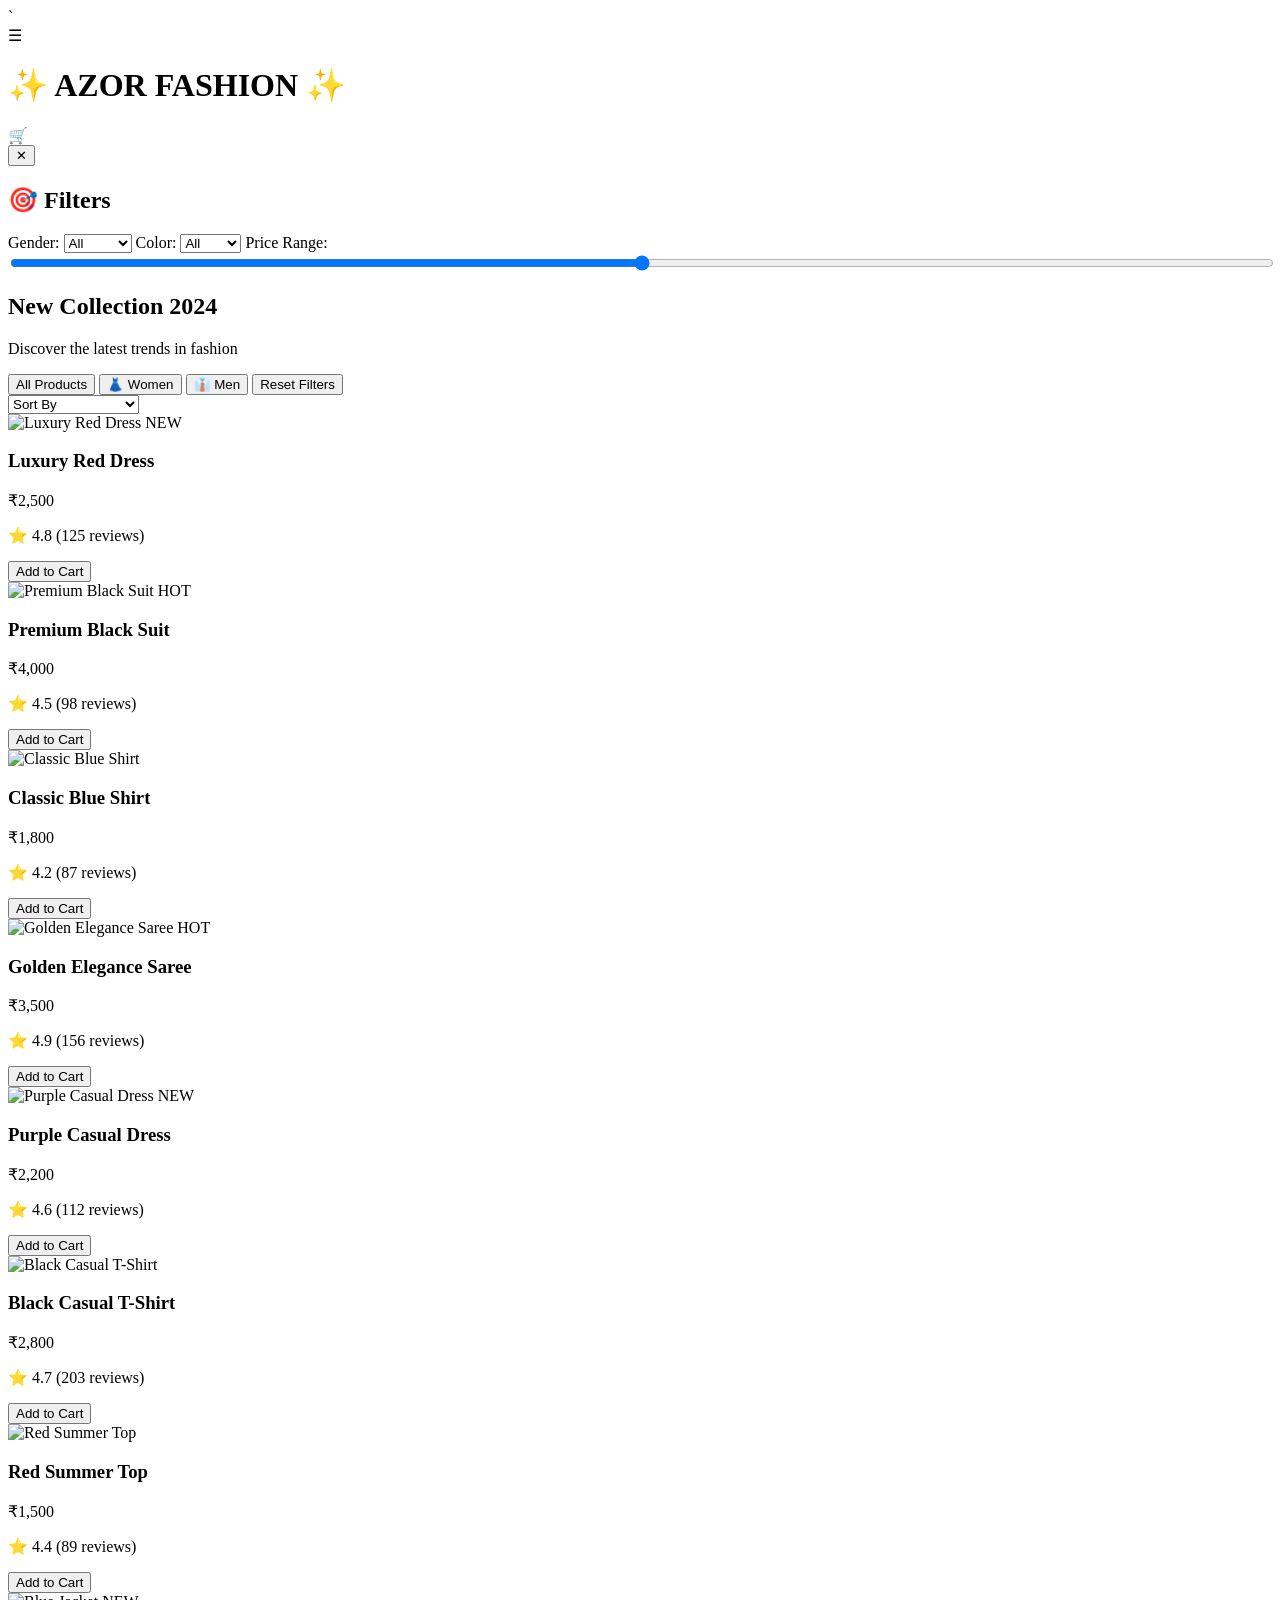
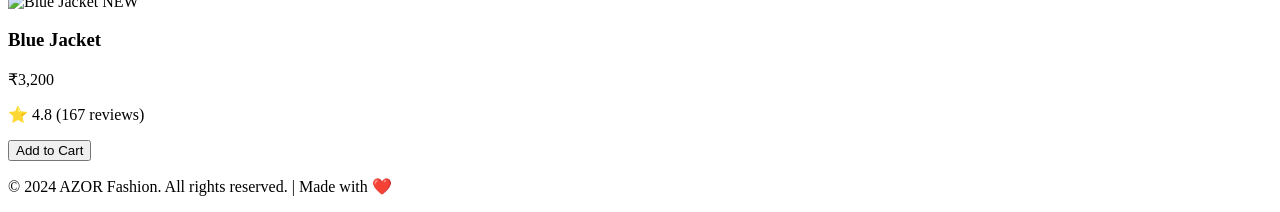
==== index.html @ a17e9b6f "Rename pink.html to index.html" ====
`<!DOCTYPE html>
<html lang="en">
<head>
    <meta charset="UTF-8">
    <meta name="viewport" content="width=device-width, initial-scale=1.0">
    <title>AZOR Fashion - Premium Fashion Store</title>
    <link rel="stylesheet" href="stylee.css">
</head>
<body>

<header>
    <div class="menu-icon" onclick="toggleSidebar()">☰</div>
    <h1>✨ AZOR FASHION ✨</h1>
    <div class="header-icons">
        <span class="icon">🛒</span>
    </div>
</header>


<div id="sidebar" class="sidebar">
    <button class="close-btn" onclick="toggleSidebar()">✕</button>
    <h2>🎯 Filters</h2>

    <label>Gender:</label>
    <select id="genderFilter" onchange="filterProducts()">
        <option value="all">All</option>
        <option value="women">Women</option>
        <option value="men">Men</option>
    </select>

    <label>Color:</label>
    <select id="colorFilter" onchange="filterProducts()">
        <option value="all">All</option>
        <option value="red">Red</option>
        <option value="black">Black</option>
        <option value="blue">Blue</option>
        <option value="gold">Gold</option>
        <option value="purple">Purple</option>
    </select>

    <label>Price Range:</label>
    <input type="range" id="priceFilter" min="0" max="10000" onchange="filterProducts()" style="width: 100%;">
</div>

<div class="hero-section">
    <h2>New Collection 2024</h2>
    <p>Discover the latest trends in fashion</p>
</div>

<div class="top-controls">
    <div class="category-buttons">
        <button class="category-btn" onclick="selectCategory('all')">All Products</button>
        <button class="category-btn" onclick="selectCategory('women')">👗 Women</button>
        <button class="category-btn" onclick="selectCategory('men')">👔 Men</button>
        <button class="category-btn reset-btn" onclick="resetFilters()">Reset Filters</button>
    </div>
    
    <select id="sortOption" onchange="sortProducts()">
        <option value="">Sort By</option>
        <option value="priceLow">Price: Low to High</option>
        <option value="priceHigh">Price: High to Low</option>
        <option value="ratingHigh">⭐ Highest Rated</option>
    </select>
</div>

<section class="products" id="productContainer">

    <div class="product-card" data-gender="women" data-color="red" data-price="2500" data-rating="4.8">
        <div class="product-image-wrapper">
            <img src="photos/reddress.jpg.jpg" alt="Luxury Red Dress">
            <span class="badge-new">NEW</span>
        </div>
        <h3>Luxury Red Dress</h3>
        <p class="price">₹2,500</p>
        <p class="rating">⭐ 4.8 (125 reviews)</p>
        <button class="add-btn">Add to Cart</button>
    </div>

    <div class="product-card" data-gender="men" data-color="black" data-price="4000" data-rating="4.5">
        <div class="product-image-wrapper">
            <img src="photos/Premium Black Suit.jpg" alt="Premium Black Suit">
            <span class="badge-hot">HOT</span>
        </div>
        <h3>Premium Black Suit</h3>
        <p class="price">₹4,000</p>
        <p class="rating">⭐ 4.5 (98 reviews)</p>
        <button class="add-btn">Add to Cart</button>
    </div>

    <div class="product-card" data-gender="men" data-color="blue" data-price="1800" data-rating="4.2">
        <div class="product-image-wrapper">
            <img src="photos/Classic Blue Shirt.jpg" alt="Classic Blue Shirt">
        </div>
        <h3>Classic Blue Shirt</h3>
        <p class="price">₹1,800</p>
        <p class="rating">⭐ 4.2 (87 reviews)</p>
        <button class="add-btn">Add to Cart</button>
    </div>

    <div class="product-card" data-gender="women" data-color="gold" data-price="3500" data-rating="4.9">
        <div class="product-image-wrapper">
            <img src="photos/Golden Elegance Saree.jpg" alt="Golden Elegance Saree">
            <span class="badge-hot">HOT</span>
        </div>
        <h3>Golden Elegance Saree</h3>
        <p class="price">₹3,500</p>
        <p class="rating">⭐ 4.9 (156 reviews)</p>
        <button class="add-btn">Add to Cart</button>
    </div>

    <div class="product-card" data-gender="women" data-color="purple" data-price="2200" data-rating="4.6">
        <div class="product-image-wrapper">
            <img src="photos/Purple Casual Dress.jpg" alt="Purple Casual Dress">
            <span class="badge-new">NEW</span>
        </div>
        <h3>Purple Casual Dress</h3>
        <p class="price">₹2,200</p>
        <p class="rating">⭐ 4.6 (112 reviews)</p>
        <button class="add-btn">Add to Cart</button>
    </div>

    <div class="product-card" data-gender="men" data-color="black" data-price="2800" data-rating="4.7">
        <div class="product-image-wrapper">
            <img src="photos/Black Casual T-Shirt.jpg" alt="Black Casual T-Shirt">
        </div>
        <h3>Black Casual T-Shirt</h3>
        <p class="price">₹2,800</p>
        <p class="rating">⭐ 4.7 (203 reviews)</p>
        <button class="add-btn">Add to Cart</button>
    </div>

    <div class="product-card" data-gender="women" data-color="red" data-price="1500" data-rating="4.4">
        <div class="product-image-wrapper">
            <img src="photos/Red Summer Top.jpg" alt="Red Summer Top">
        </div>
        <h3>Red Summer Top</h3>
        <p class="price">₹1,500</p>
        <p class="rating">⭐ 4.4 (89 reviews)</p>
        <button class="add-btn">Add to Cart</button>
    </div>

    <div class="product-card" data-gender="men" data-color="blue" data-price="3200" data-rating="4.8">
        <div class="product-image-wrapper">
            <img src="photos/Blue Jacket.jpg" alt="Blue Jacket">
            <span class="badge-new">NEW</span>
        </div>
        <h3>Blue Jacket</h3>
        <p class="price">₹3,200</p>
        <p class="rating">⭐ 4.8 (167 reviews)</p>
        <button class="add-btn">Add to Cart</button>
    </div>

</section>

<footer class="footer">
    <p>© 2024 AZOR Fashion. All rights reserved. | Made with ❤️</p>
</footer>

<script src="script.js"></script>
</body>
</html>
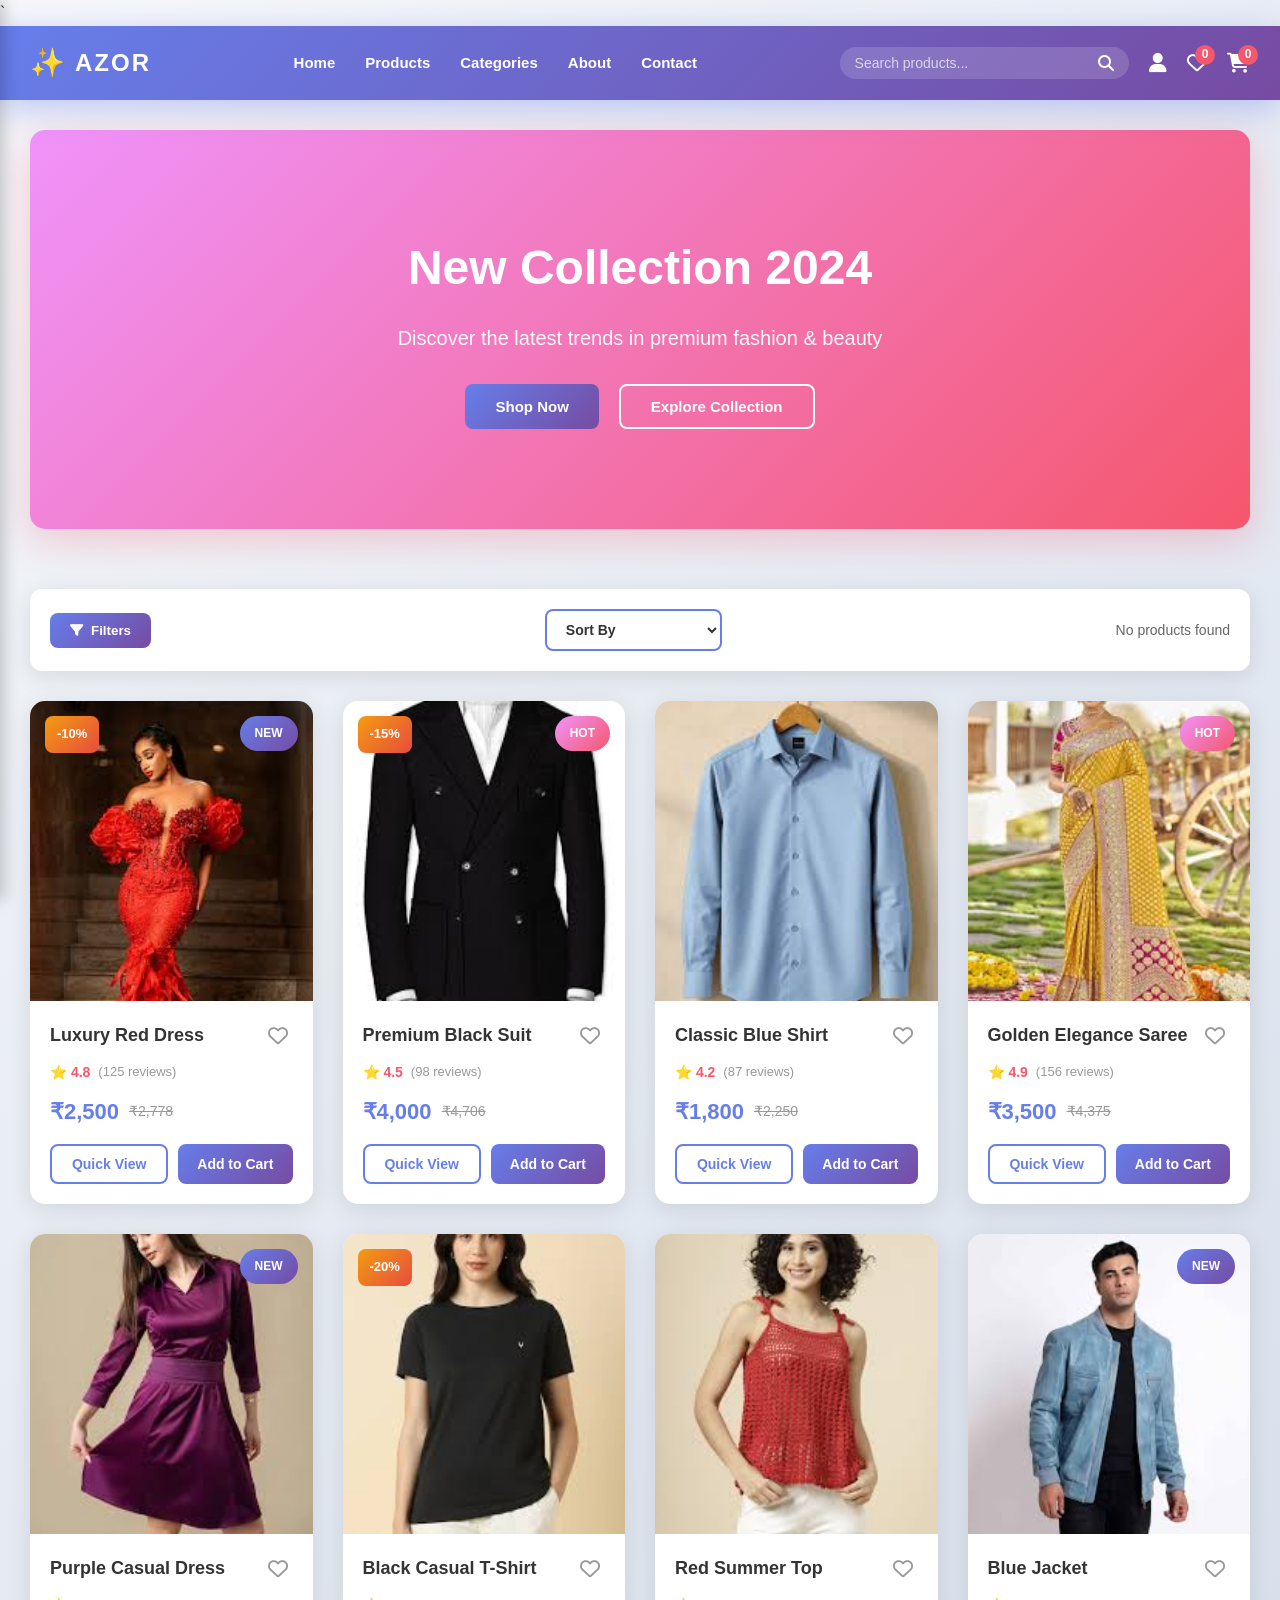
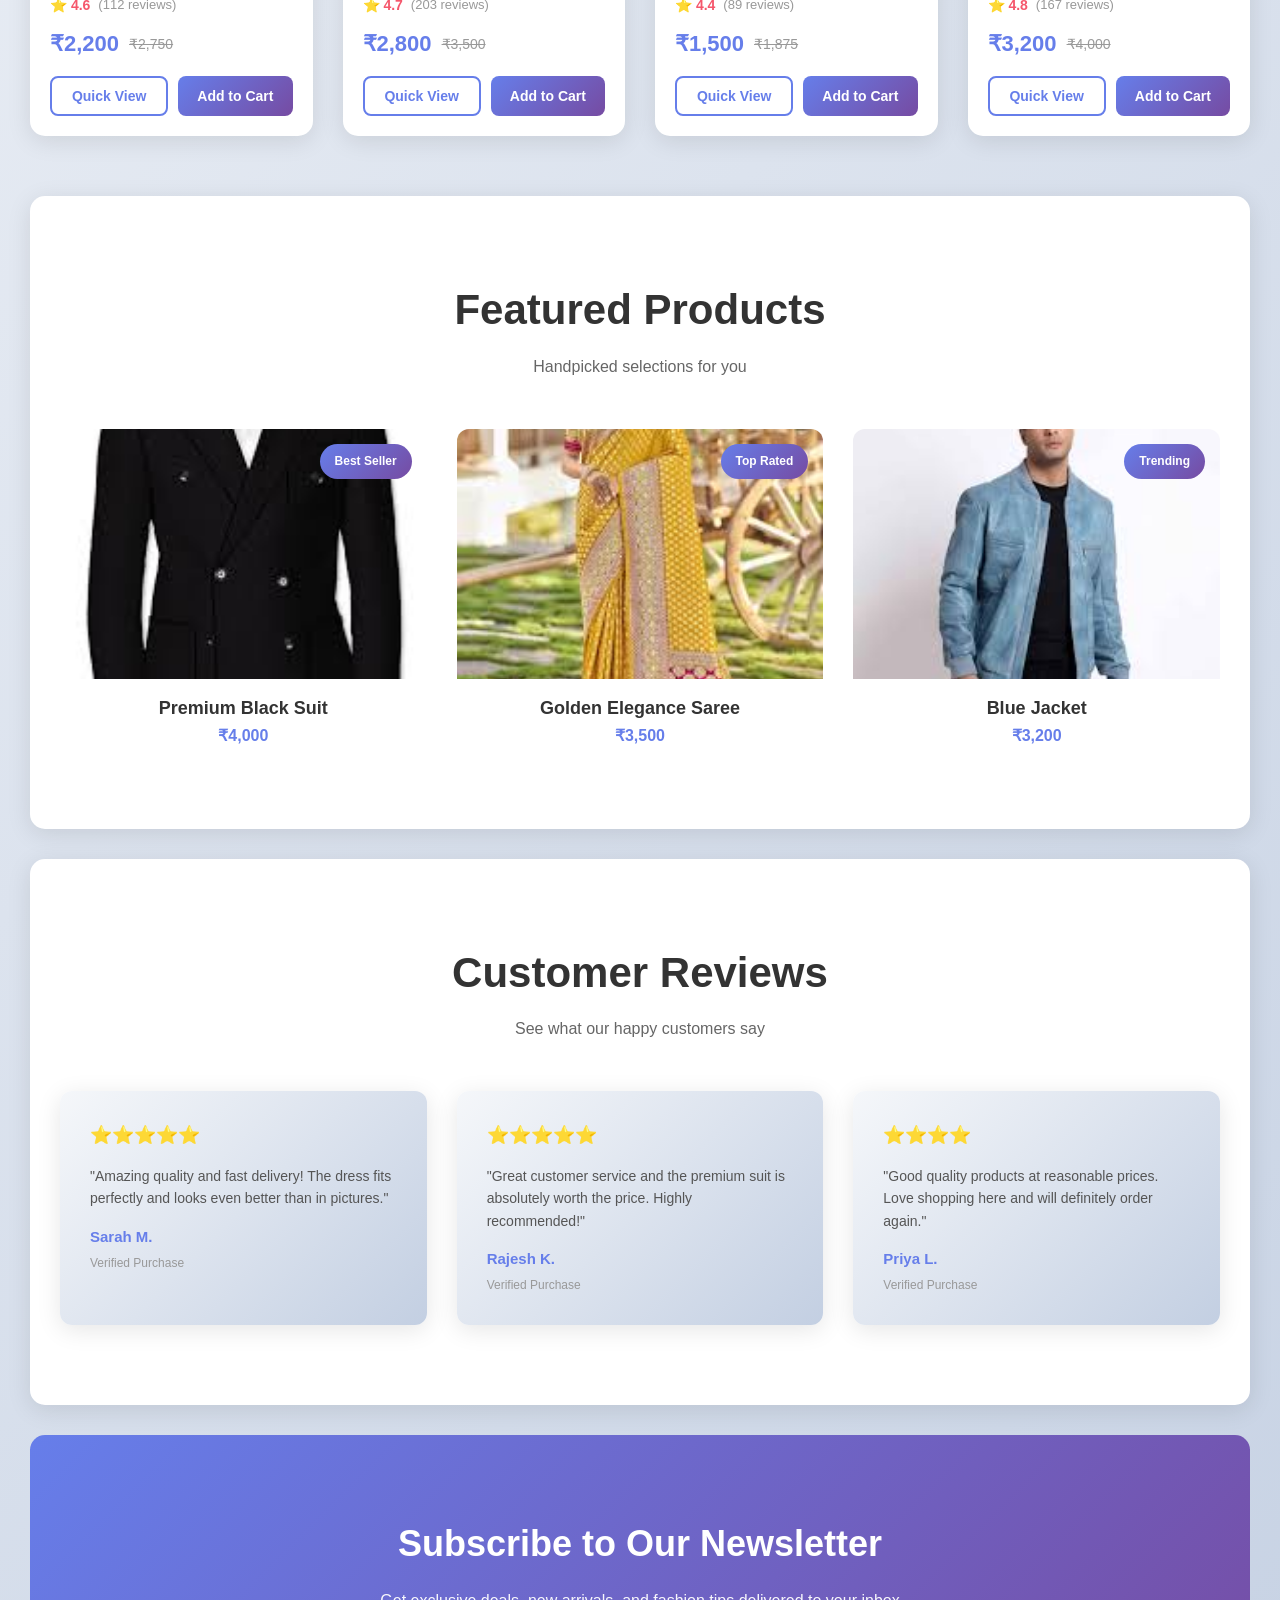
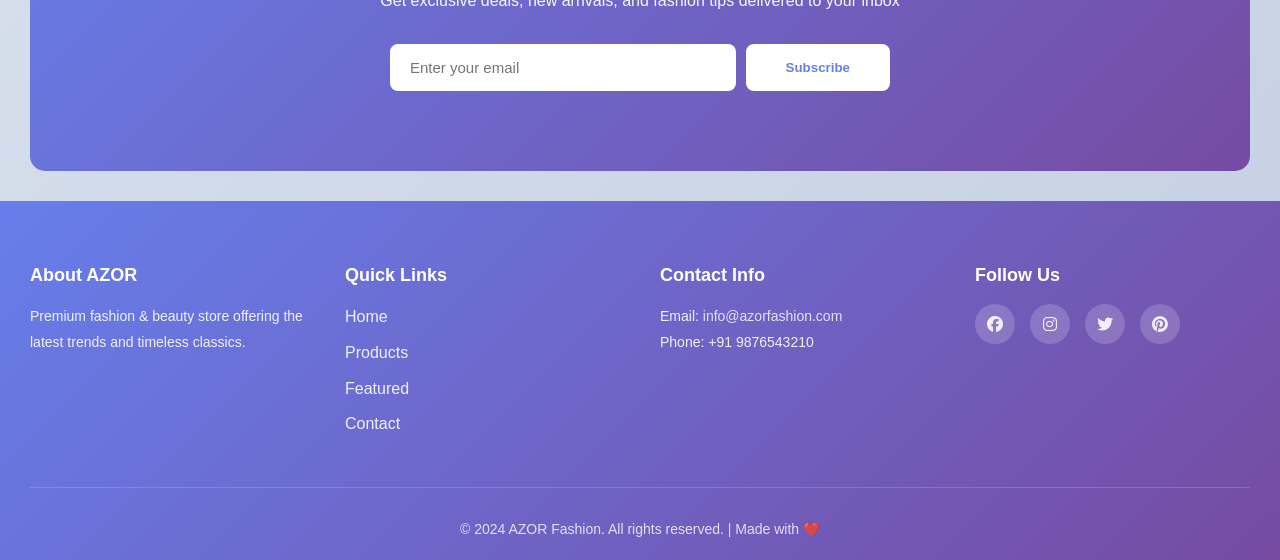
==== commit 5d4228eb: "Resolved merge conflict and updated ecommerce website" ====
--- a/index.html
+++ b/index.html
@@ -3,158 +3,685 @@
 <head>
     <meta charset="UTF-8">
     <meta name="viewport" content="width=device-width, initial-scale=1.0">
-    <title>AZOR Fashion - Premium Fashion Store</title>
+    <title>AZOR Fashion - Premium Fashion & Beauty Store</title>
     <link rel="stylesheet" href="stylee.css">
+    <link rel="stylesheet" href="https://cdnjs.cloudflare.com/ajax/libs/font-awesome/6.4.0/css/all.min.css">
 </head>
 <body>
 
-<header>
-    <div class="menu-icon" onclick="toggleSidebar()">☰</div>
-    <h1>✨ AZOR FASHION ✨</h1>
-    <div class="header-icons">
-        <span class="icon">🛒</span>
-    </div>
-</header>
-
-
-<div id="sidebar" class="sidebar">
-    <button class="close-btn" onclick="toggleSidebar()">✕</button>
+<!-- NAVBAR -->
+<nav class="navbar">
+    <div class="nav-container">
+        <!-- Logo -->
+        <div class="logo">
+            <a href="#home" onclick="scrollToSection('home'); return false;">
+                <span class="logo-icon">✨</span>
+                <span class="logo-text">AZOR</span>
+            </a>
+        </div>
+
+        <!-- Navigation Links -->
+        <ul class="nav-links" id="navLinks">
+            <li><a href="#home" onclick="scrollToSection('home'); toggleMenu(); return false;">Home</a></li>
+            <li><a href="#products" onclick="scrollToSection('products'); toggleMenu(); return false;">Products</a></li>
+            <li><a href="#categories" onclick="scrollToSection('categories'); toggleMenu(); return false;">Categories</a></li>
+            <li><a href="#about" onclick="scrollToSection('about'); toggleMenu(); return false;">About</a></li>
+            <li><a href="#contact" onclick="scrollToSection('contact'); toggleMenu(); return false;">Contact</a></li>
+        </ul>
+
+        <!-- Search Bar -->
+        <div class="search-bar">
+            <input type="text" id="searchInput" placeholder="Search products..." class="search-input">
+            <button class="search-btn"><i class="fas fa-search"></i></button>
+        </div>
+
+        <!-- Right Icons -->
+        <div class="nav-icons">
+            <a href="#" onclick="openLoginModal(); return false;" class="nav-icon" title="Login">
+                <i class="fas fa-user"></i>
+            </a>
+            <a href="#" class="nav-icon" id="wishlistIcon" title="Wishlist" onclick="showWishlist(); return false;">
+                <i class="far fa-heart"></i>
+                <span class="icon-badge" id="wishlistCount">0</span>
+            </a>
+            <a href="#" class="nav-icon" id="cartIcon" title="Shopping Cart" onclick="openCart(); return false;">
+                <i class="fas fa-shopping-cart"></i>
+                <span class="icon-badge" id="cartCount">0</span>
+            </a>
+            <button class="hamburger" id="hamburger" onclick="toggleMenu()">
+                <span></span>
+                <span></span>
+                <span></span>
+            </button>
+        </div>
+    </div>
+</nav>
+
+
+<!-- SIDEBAR FILTER -->
+<div class="sidebar-filter" id="sidebarFilter">
+    <button class="close-btn" onclick="closeSidebar()">✕</button>
     <h2>🎯 Filters</h2>
 
-    <label>Gender:</label>
-    <select id="genderFilter" onchange="filterProducts()">
-        <option value="all">All</option>
-        <option value="women">Women</option>
-        <option value="men">Men</option>
-    </select>
-
-    <label>Color:</label>
-    <select id="colorFilter" onchange="filterProducts()">
-        <option value="all">All</option>
-        <option value="red">Red</option>
-        <option value="black">Black</option>
-        <option value="blue">Blue</option>
-        <option value="gold">Gold</option>
-        <option value="purple">Purple</option>
-    </select>
-
-    <label>Price Range:</label>
-    <input type="range" id="priceFilter" min="0" max="10000" onchange="filterProducts()" style="width: 100%;">
-</div>
-
-<div class="hero-section">
-    <h2>New Collection 2024</h2>
-    <p>Discover the latest trends in fashion</p>
-</div>
-
-<div class="top-controls">
-    <div class="category-buttons">
-        <button class="category-btn" onclick="selectCategory('all')">All Products</button>
-        <button class="category-btn" onclick="selectCategory('women')">👗 Women</button>
-        <button class="category-btn" onclick="selectCategory('men')">👔 Men</button>
-        <button class="category-btn reset-btn" onclick="resetFilters()">Reset Filters</button>
-    </div>
-    
-    <select id="sortOption" onchange="sortProducts()">
-        <option value="">Sort By</option>
-        <option value="priceLow">Price: Low to High</option>
-        <option value="priceHigh">Price: High to Low</option>
-        <option value="ratingHigh">⭐ Highest Rated</option>
-    </select>
-</div>
-
-<section class="products" id="productContainer">
-
-    <div class="product-card" data-gender="women" data-color="red" data-price="2500" data-rating="4.8">
-        <div class="product-image-wrapper">
-            <img src="photos/reddress.jpg.jpg" alt="Luxury Red Dress">
-            <span class="badge-new">NEW</span>
-        </div>
-        <h3>Luxury Red Dress</h3>
-        <p class="price">₹2,500</p>
-        <p class="rating">⭐ 4.8 (125 reviews)</p>
-        <button class="add-btn">Add to Cart</button>
-    </div>
-
-    <div class="product-card" data-gender="men" data-color="black" data-price="4000" data-rating="4.5">
-        <div class="product-image-wrapper">
-            <img src="photos/Premium Black Suit.jpg" alt="Premium Black Suit">
-            <span class="badge-hot">HOT</span>
-        </div>
-        <h3>Premium Black Suit</h3>
-        <p class="price">₹4,000</p>
-        <p class="rating">⭐ 4.5 (98 reviews)</p>
-        <button class="add-btn">Add to Cart</button>
-    </div>
-
-    <div class="product-card" data-gender="men" data-color="blue" data-price="1800" data-rating="4.2">
-        <div class="product-image-wrapper">
-            <img src="photos/Classic Blue Shirt.jpg" alt="Classic Blue Shirt">
-        </div>
-        <h3>Classic Blue Shirt</h3>
-        <p class="price">₹1,800</p>
-        <p class="rating">⭐ 4.2 (87 reviews)</p>
-        <button class="add-btn">Add to Cart</button>
-    </div>
-
-    <div class="product-card" data-gender="women" data-color="gold" data-price="3500" data-rating="4.9">
-        <div class="product-image-wrapper">
-            <img src="photos/Golden Elegance Saree.jpg" alt="Golden Elegance Saree">
-            <span class="badge-hot">HOT</span>
-        </div>
-        <h3>Golden Elegance Saree</h3>
-        <p class="price">₹3,500</p>
-        <p class="rating">⭐ 4.9 (156 reviews)</p>
-        <button class="add-btn">Add to Cart</button>
-    </div>
-
-    <div class="product-card" data-gender="women" data-color="purple" data-price="2200" data-rating="4.6">
-        <div class="product-image-wrapper">
-            <img src="photos/Purple Casual Dress.jpg" alt="Purple Casual Dress">
-            <span class="badge-new">NEW</span>
-        </div>
-        <h3>Purple Casual Dress</h3>
-        <p class="price">₹2,200</p>
-        <p class="rating">⭐ 4.6 (112 reviews)</p>
-        <button class="add-btn">Add to Cart</button>
-    </div>
-
-    <div class="product-card" data-gender="men" data-color="black" data-price="2800" data-rating="4.7">
-        <div class="product-image-wrapper">
-            <img src="photos/Black Casual T-Shirt.jpg" alt="Black Casual T-Shirt">
-        </div>
-        <h3>Black Casual T-Shirt</h3>
-        <p class="price">₹2,800</p>
-        <p class="rating">⭐ 4.7 (203 reviews)</p>
-        <button class="add-btn">Add to Cart</button>
-    </div>
-
-    <div class="product-card" data-gender="women" data-color="red" data-price="1500" data-rating="4.4">
-        <div class="product-image-wrapper">
-            <img src="photos/Red Summer Top.jpg" alt="Red Summer Top">
-        </div>
-        <h3>Red Summer Top</h3>
-        <p class="price">₹1,500</p>
-        <p class="rating">⭐ 4.4 (89 reviews)</p>
-        <button class="add-btn">Add to Cart</button>
-    </div>
-
-    <div class="product-card" data-gender="men" data-color="blue" data-price="3200" data-rating="4.8">
-        <div class="product-image-wrapper">
-            <img src="photos/Blue Jacket.jpg" alt="Blue Jacket">
-            <span class="badge-new">NEW</span>
-        </div>
-        <h3>Blue Jacket</h3>
-        <p class="price">₹3,200</p>
-        <p class="rating">⭐ 4.8 (167 reviews)</p>
-        <button class="add-btn">Add to Cart</button>
-    </div>
-
+    <div class="filter-group">
+        <label>Category:</label>
+        <select id="categoryFilter" onchange="filterProducts()">
+            <option value="all">All Products</option>
+            <option value="women">Women</option>
+            <option value="men">Men</option>
+        </select>
+    </div>
+
+    <div class="filter-group">
+        <label>Color:</label>
+        <select id="colorFilter" onchange="filterProducts()">
+            <option value="all">All Colors</option>
+            <option value="red">Red</option>
+            <option value="black">Black</option>
+            <option value="blue">Blue</option>
+            <option value="gold">Gold</option>
+            <option value="purple">Purple</option>
+        </select>
+    </div>
+
+    <div class="filter-group">
+        <label>Price Range:</label>
+        <input type="range" id="priceFilter" min="0" max="10000" value="10000" onchange="filterProducts()" style="width: 100%;">
+        <div class="price-display">₹0 - ₹<span id="priceValue">10000</span></div>
+    </div>
+
+    <div class="filter-group">
+        <label>Rating:</label>
+        <select id="ratingFilter" onchange="filterProducts()">
+            <option value="all">All Ratings</option>
+            <option value="4.5">4.5+ ⭐</option>
+            <option value="4">4+ ⭐</option>
+            <option value="3.5">3.5+ ⭐</option>
+        </select>
+    </div>
+
+    <button class="reset-filters-btn" onclick="resetFilters()">Reset Filters</button>
+</div>
+
+<!-- HERO SECTION -->
+<section class="hero-section" id="home">
+    <div class="hero-content">
+        <h2>New Collection 2024</h2>
+        <p>Discover the latest trends in premium fashion & beauty</p>
+        <div class="hero-buttons">
+            <button class="btn btn-primary" onclick="scrollToSection('products'); return false;">Shop Now</button>
+            <button class="btn btn-secondary" onclick="scrollToSection('products'); return false;">Explore Collection</button>
+        </div>
+    </div>
 </section>
 
-<footer class="footer">
-    <p>© 2024 AZOR Fashion. All rights reserved. | Made with ❤️</p>
+<!-- CONTROLS & FILTERS -->
+<div class="products-section" id="products">
+    <div class="top-controls">
+        <div class="controls-left">
+            <button class="filter-toggle" onclick="toggleSidebar()">
+                <i class="fas fa-filter"></i> Filters
+            </button>
+        </div>
+
+        <div class="sort-control">
+            <select id="sortOption" onchange="sortProducts()">
+                <option value="">Sort By</option>
+                <option value="priceLow">Price: Low to High</option>
+                <option value="priceHigh">Price: High to Low</option>
+                <option value="ratingHigh">⭐ Top Rated</option>
+                <option value="newest">Newest</option>
+            </select>
+        </div>
+
+        <div class="results-count">
+            <span id="resultsCount">Showing all products</span>
+        </div>
+    </div>
+
+    <!-- PRODUCT GRID -->
+    <section class="products" id="productContainer">
+
+        <div class="product-card" data-gender="women" data-color="red" data-price="2500" data-rating="4.8" data-id="1">
+            <div class="product-image-wrapper">
+                <img src="photos/reddress.jpg.jpg" alt="Luxury Red Dress">
+                <span class="badge badge-new">NEW</span>
+                <span class="discount-badge">-10%</span>
+            </div>
+            <div class="product-info">
+                <div class="product-header">
+                    <h3>Luxury Red Dress</h3>
+                    <button class="wishlist-btn" onclick="toggleWishlist(this, 1)"><i class="far fa-heart"></i></button>
+                </div>
+                <div class="rating-section">
+                    <span class="rating">⭐ 4.8</span>
+                    <span class="review-count">(125 reviews)</span>
+                </div>
+                <div class="price-section">
+                    <span class="price">₹2,500</span>
+                    <span class="original-price">₹2,778</span>
+                </div>
+                <div class="product-actions">
+                    <button class="quick-view-btn" onclick="openQuickView(1, 'Luxury Red Dress', '₹2,500', 'photos/reddress.jpg.jpg', 4.8, 125)">Quick View</button>
+                    <button class="add-btn" onclick="addToCart(1, 'Luxury Red Dress', 2500, 'photos/reddress.jpg.jpg')">Add to Cart</button>
+                </div>
+            </div>
+        </div>
+
+        <div class="product-card" data-gender="men" data-color="black" data-price="4000" data-rating="4.5" data-id="2">
+            <div class="product-image-wrapper">
+                <img src="photos/Premium Black Suit.jpg" alt="Premium Black Suit">
+                <span class="badge badge-hot">HOT</span>
+                <span class="discount-badge">-15%</span>
+            </div>
+            <div class="product-info">
+                <div class="product-header">
+                    <h3>Premium Black Suit</h3>
+                    <button class="wishlist-btn" onclick="toggleWishlist(this, 2)"><i class="far fa-heart"></i></button>
+                </div>
+                <div class="rating-section">
+                    <span class="rating">⭐ 4.5</span>
+                    <span class="review-count">(98 reviews)</span>
+                </div>
+                <div class="price-section">
+                    <span class="price">₹4,000</span>
+                    <span class="original-price">₹4,706</span>
+                </div>
+                <div class="product-actions">
+                    <button class="quick-view-btn" onclick="openQuickView(2, 'Premium Black Suit', '₹4,000', 'photos/Premium Black Suit.jpg', 4.5, 98)">Quick View</button>
+                    <button class="add-btn" onclick="addToCart(2, 'Premium Black Suit', 4000, 'photos/Premium Black Suit.jpg')">Add to Cart</button>
+                </div>
+            </div>
+        </div>
+
+        <div class="product-card" data-gender="men" data-color="blue" data-price="1800" data-rating="4.2" data-id="3">
+            <div class="product-image-wrapper">
+                <img src="photos/Classic Blue Shirt.jpg" alt="Classic Blue Shirt">
+            </div>
+            <div class="product-info">
+                <div class="product-header">
+                    <h3>Classic Blue Shirt</h3>
+                    <button class="wishlist-btn" onclick="toggleWishlist(this, 3)"><i class="far fa-heart"></i></button>
+                </div>
+                <div class="rating-section">
+                    <span class="rating">⭐ 4.2</span>
+                    <span class="review-count">(87 reviews)</span>
+                </div>
+                <div class="price-section">
+                    <span class="price">₹1,800</span>
+                    <span class="original-price">₹2,250</span>
+                </div>
+                <div class="product-actions">
+                    <button class="quick-view-btn" onclick="openQuickView(3, 'Classic Blue Shirt', '₹1,800', 'photos/Classic Blue Shirt.jpg', 4.2, 87)">Quick View</button>
+                    <button class="add-btn" onclick="addToCart(3, 'Classic Blue Shirt', 1800, 'photos/Classic Blue Shirt.jpg')">Add to Cart</button>
+                </div>
+            </div>
+        </div>
+
+        <div class="product-card" data-gender="women" data-color="gold" data-price="3500" data-rating="4.9" data-id="4">
+            <div class="product-image-wrapper">
+                <img src="photos/Golden Elegance Saree.jpg" alt="Golden Elegance Saree">
+                <span class="badge badge-hot">HOT</span>
+            </div>
+            <div class="product-info">
+                <div class="product-header">
+                    <h3>Golden Elegance Saree</h3>
+                    <button class="wishlist-btn" onclick="toggleWishlist(this, 4)"><i class="far fa-heart"></i></button>
+                </div>
+                <div class="rating-section">
+                    <span class="rating">⭐ 4.9</span>
+                    <span class="review-count">(156 reviews)</span>
+                </div>
+                <div class="price-section">
+                    <span class="price">₹3,500</span>
+                    <span class="original-price">₹4,375</span>
+                </div>
+                <div class="product-actions">
+                    <button class="quick-view-btn" onclick="openQuickView(4, 'Golden Elegance Saree', '₹3,500', 'photos/Golden Elegance Saree.jpg', 4.9, 156)">Quick View</button>
+                    <button class="add-btn" onclick="addToCart(4, 'Golden Elegance Saree', 3500, 'photos/Golden Elegance Saree.jpg')">Add to Cart</button>
+                </div>
+            </div>
+        </div>
+
+        <div class="product-card" data-gender="women" data-color="purple" data-price="2200" data-rating="4.6" data-id="5">
+            <div class="product-image-wrapper">
+                <img src="photos/Purple Casual Dress.jpg" alt="Purple Casual Dress">
+                <span class="badge badge-new">NEW</span>
+            </div>
+            <div class="product-info">
+                <div class="product-header">
+                    <h3>Purple Casual Dress</h3>
+                    <button class="wishlist-btn" onclick="toggleWishlist(this, 5)"><i class="far fa-heart"></i></button>
+                </div>
+                <div class="rating-section">
+                    <span class="rating">⭐ 4.6</span>
+                    <span class="review-count">(112 reviews)</span>
+                </div>
+                <div class="price-section">
+                    <span class="price">₹2,200</span>
+                    <span class="original-price">₹2,750</span>
+                </div>
+                <div class="product-actions">
+                    <button class="quick-view-btn" onclick="openQuickView(5, 'Purple Casual Dress', '₹2,200', 'photos/Purple Casual Dress.jpg', 4.6, 112)">Quick View</button>
+                    <button class="add-btn" onclick="addToCart(5, 'Purple Casual Dress', 2200, 'photos/Purple Casual Dress.jpg')">Add to Cart</button>
+                </div>
+            </div>
+        </div>
+
+        <div class="product-card" data-gender="men" data-color="black" data-price="2800" data-rating="4.7" data-id="6">
+            <div class="product-image-wrapper">
+                <img src="photos/Black Casual T-Shirt.jpg" alt="Black Casual T-Shirt">
+                <span class="discount-badge">-20%</span>
+            </div>
+            <div class="product-info">
+                <div class="product-header">
+                    <h3>Black Casual T-Shirt</h3>
+                    <button class="wishlist-btn" onclick="toggleWishlist(this, 6)"><i class="far fa-heart"></i></button>
+                </div>
+                <div class="rating-section">
+                    <span class="rating">⭐ 4.7</span>
+                    <span class="review-count">(203 reviews)</span>
+                </div>
+                <div class="price-section">
+                    <span class="price">₹2,800</span>
+                    <span class="original-price">₹3,500</span>
+                </div>
+                <div class="product-actions">
+                    <button class="quick-view-btn" onclick="openQuickView(6, 'Black Casual T-Shirt', '₹2,800', 'photos/Black Casual T-Shirt.jpg', 4.7, 203)">Quick View</button>
+                    <button class="add-btn" onclick="addToCart(6, 'Black Casual T-Shirt', 2800, 'photos/Black Casual T-Shirt.jpg')">Add to Cart</button>
+                </div>
+            </div>
+        </div>
+
+        <div class="product-card" data-gender="women" data-color="red" data-price="1500" data-rating="4.4" data-id="7">
+            <div class="product-image-wrapper">
+                <img src="photos/Red Summer Top.jpg" alt="Red Summer Top">
+            </div>
+            <div class="product-info">
+                <div class="product-header">
+                    <h3>Red Summer Top</h3>
+                    <button class="wishlist-btn" onclick="toggleWishlist(this, 7)"><i class="far fa-heart"></i></button>
+                </div>
+                <div class="rating-section">
+                    <span class="rating">⭐ 4.4</span>
+                    <span class="review-count">(89 reviews)</span>
+                </div>
+                <div class="price-section">
+                    <span class="price">₹1,500</span>
+                    <span class="original-price">₹1,875</span>
+                </div>
+                <div class="product-actions">
+                    <button class="quick-view-btn" onclick="openQuickView(7, 'Red Summer Top', '₹1,500', 'photos/Red Summer Top.jpg', 4.4, 89)">Quick View</button>
+                    <button class="add-btn" onclick="addToCart(7, 'Red Summer Top', 1500, 'photos/Red Summer Top.jpg')">Add to Cart</button>
+                </div>
+            </div>
+        </div>
+
+        <div class="product-card" data-gender="men" data-color="blue" data-price="3200" data-rating="4.8" data-id="8">
+            <div class="product-image-wrapper">
+                <img src="photos/Blue Jacket.jpg" alt="Blue Jacket">
+                <span class="badge badge-new">NEW</span>
+            </div>
+            <div class="product-info">
+                <div class="product-header">
+                    <h3>Blue Jacket</h3>
+                    <button class="wishlist-btn" onclick="toggleWishlist(this, 8)"><i class="far fa-heart"></i></button>
+                </div>
+                <div class="rating-section">
+                    <span class="rating">⭐ 4.8</span>
+                    <span class="review-count">(167 reviews)</span>
+                </div>
+                <div class="price-section">
+                    <span class="price">₹3,200</span>
+                    <span class="original-price">₹4,000</span>
+                </div>
+                <div class="product-actions">
+                    <button class="quick-view-btn" onclick="openQuickView(8, 'Blue Jacket', '₹3,200', 'photos/Blue Jacket.jpg', 4.8, 167)">Quick View</button>
+                    <button class="add-btn" onclick="addToCart(8, 'Blue Jacket', 3200, 'photos/Blue Jacket.jpg')">Add to Cart</button>
+                </div>
+            </div>
+        </div>
+
+    </section>
+</div>
+
+<!-- FEATURED PRODUCTS SECTION -->
+<section class="featured-section" id="featured">
+    <div class="section-header">
+        <h2>Featured Products</h2>
+        <p>Handpicked selections for you</p>
+    </div>
+    <div class="featured-products">
+        <div class="featured-item">
+            <div class="featured-badge">Best Seller</div>
+            <img src="photos/Premium Black Suit.jpg" alt="Best Seller">
+            <h4>Premium Black Suit</h4>
+            <p>₹4,000</p>
+        </div>
+        <div class="featured-item">
+            <div class="featured-badge">Top Rated</div>
+            <img src="photos/Golden Elegance Saree.jpg" alt="Top Rated">
+            <h4>Golden Elegance Saree</h4>
+            <p>₹3,500</p>
+        </div>
+        <div class="featured-item">
+            <div class="featured-badge">Trending</div>
+            <img src="photos/Blue Jacket.jpg" alt="Trending">
+            <h4>Blue Jacket</h4>
+            <p>₹3,200</p>
+        </div>
+    </div>
+</section>
+
+<!-- TESTIMONIALS SECTION -->
+<section class="testimonials-section" id="testimonials">
+    <div class="section-header">
+        <h2>Customer Reviews</h2>
+        <p>See what our happy customers say</p>
+    </div>
+    <div class="testimonials-grid">
+        <div class="testimonial-card">
+            <div class="stars">⭐⭐⭐⭐⭐</div>
+            <p>"Amazing quality and fast delivery! The dress fits perfectly and looks even better than in pictures."</p>
+            <div class="testimonial-author">
+                <strong>Sarah M.</strong>
+                <span>Verified Purchase</span>
+            </div>
+        </div>
+        <div class="testimonial-card">
+            <div class="stars">⭐⭐⭐⭐⭐</div>
+            <p>"Great customer service and the premium suit is absolutely worth the price. Highly recommended!"</p>
+            <div class="testimonial-author">
+                <strong>Rajesh K.</strong>
+                <span>Verified Purchase</span>
+            </div>
+        </div>
+        <div class="testimonial-card">
+            <div class="stars">⭐⭐⭐⭐</div>
+            <p>"Good quality products at reasonable prices. Love shopping here and will definitely order again."</p>
+            <div class="testimonial-author">
+                <strong>Priya L.</strong>
+                <span>Verified Purchase</span>
+            </div>
+        </div>
+    </div>
+</section>
+
+<!-- NEWSLETTER SECTION -->
+<section class="newsletter-section">
+    <div class="newsletter-content">
+        <h2>Subscribe to Our Newsletter</h2>
+        <p>Get exclusive deals, new arrivals, and fashion tips delivered to your inbox</p>
+        <form class="newsletter-form" onsubmit="subscribeNewsletter(event)">
+            <input type="email" placeholder="Enter your email" required>
+            <button type="submit">Subscribe</button>
+        </form>
+    </div>
+</section>
+
+<!-- FOOTER -->
+<footer class="footer" id="contact">
+    <div class="footer-content">
+        <div class="footer-section">
+            <h4>About AZOR</h4>
+            <p>Premium fashion & beauty store offering the latest trends and timeless classics.</p>
+        </div>
+        <div class="footer-section">
+            <h4>Quick Links</h4>
+            <ul>
+                <li><a href="#home">Home</a></li>
+                <li><a href="#products">Products</a></li>
+                <li><a href="#featured">Featured</a></li>
+                <li><a href="#contact">Contact</a></li>
+            </ul>
+        </div>
+        <div class="footer-section">
+            <h4>Contact Info</h4>
+            <p>Email: <a href="mailto:info@azorfashion.com">info@azorfashion.com</a></p>
+            <p>Phone: +91 9876543210</p>
+        </div>
+        <div class="footer-section">
+            <h4>Follow Us</h4>
+            <div class="social-links">
+                <a href="#" title="Facebook"><i class="fab fa-facebook"></i></a>
+                <a href="#" title="Instagram"><i class="fab fa-instagram"></i></a>
+                <a href="#" title="Twitter"><i class="fab fa-twitter"></i></a>
+                <a href="#" title="Pinterest"><i class="fab fa-pinterest"></i></a>
+            </div>
+        </div>
+    </div>
+    <div class="footer-bottom">
+        <p>© 2024 AZOR Fashion. All rights reserved. | Made with ❤️</p>
+    </div>
 </footer>
+
+<!-- QUICK VIEW MODAL -->
+<div class="modal" id="quickViewModal">
+    <div class="modal-content quick-view-content">
+        <button class="modal-close" onclick="closeQuickView()">✕</button>
+        <div class="quick-view-container">
+            <div class="qv-image">
+                <img id="qvImage" src="" alt="">
+            </div>
+            <div class="qv-details">
+                <h2 id="qvTitle"></h2>
+                <div class="qv-rating">
+                    <span id="qvRating"></span>
+                    <span id="qvReviews"></span>
+                </div>
+                <div class="qv-price">
+                    <span id="qvPrice"></span>
+                </div>
+                <p class="qv-description">Premium quality garment made with finest materials. Available in multiple sizes.</p>
+                <div class="quantity-selector">
+                    <label>Quantity:</label>
+                    <div class="qty-controls">
+                        <button onclick="decreaseQty()">-</button>
+                        <input type="number" id="qvQty" value="1" min="1" max="10">
+                        <button onclick="increaseQty()">+</button>
+                    </div>
+                </div>
+                <button class="btn btn-primary btn-large" id="qvAddBtn" onclick="addFromQuickView()">Add to Cart</button>
+            </div>
+        </div>
+    </div>
+</div>
+
+<!-- CART MODAL -->
+<div class="modal" id="cartModal">
+    <div class="modal-content cart-modal-content">
+        <button class="modal-close" onclick="closeCart()">✕</button>
+        <h2>Shopping Cart</h2>
+        <div class="cart-items" id="cartItems">
+            <p class="empty-cart">Your cart is empty</p>
+        </div>
+        <div class="cart-summary" id="cartSummary" style="display: none;">
+            <div class="summary-row">
+                <span>Subtotal:</span>
+                <span id="subtotal">₹0</span>
+            </div>
+            <div class="summary-row">
+                <span>Shipping:</span>
+                <span id="shipping">₹0</span>
+            </div>
+            <div class="summary-row total">
+                <span>Total:</span>
+                <span id="total">₹0</span>
+            </div>
+            <button class="btn btn-primary btn-large" onclick="proceedToCheckout()">Proceed to Checkout</button>
+        </div>
+    </div>
+</div>
+
+<!-- LOGIN MODAL -->
+<div class="modal" id="loginModal">
+    <div class="modal-content auth-modal-content">
+        <button class="modal-close" onclick="closeLoginModal()">✕</button>
+        <div class="auth-container">
+            <div class="tabs">
+                <button class="tab-btn active" onclick="switchTab('login')">Login</button>
+                <button class="tab-btn" onclick="switchTab('signup')">Sign Up</button>
+            </div>
+
+            <!-- LOGIN FORM -->
+            <form id="loginForm" class="auth-form active" onsubmit="handleLogin(event)">
+                <h3>Login to Your Account</h3>
+                <div class="form-group">
+                    <label>Email</label>
+                    <input type="email" required placeholder="Enter your email">
+                </div>
+                <div class="form-group">
+                    <label>Password</label>
+                    <div class="password-field">
+                        <input type="password" id="loginPassword" required placeholder="Enter your password">
+                        <button type="button" class="toggle-pwd" onclick="togglePasswordVisibility('loginPassword')">
+                            <i class="fas fa-eye"></i>
+                        </button>
+                    </div>
+                </div>
+                <button type="submit" class="btn btn-primary btn-large">Login</button>
+                <p class="form-link">Forgot password? <a href="#">Reset here</a></p>
+            </form>
+
+            <!-- SIGNUP FORM -->
+            <form id="signupForm" class="auth-form" onsubmit="handleSignup(event)">
+                <h3>Create New Account</h3>
+                <div class="form-group">
+                    <label>Full Name</label>
+                    <input type="text" required placeholder="Enter your full name">
+                </div>
+                <div class="form-group">
+                    <label>Email</label>
+                    <input type="email" required placeholder="Enter your email">
+                </div>
+                <div class="form-group">
+                    <label>Password</label>
+                    <div class="password-field">
+                        <input type="password" id="signupPassword" required placeholder="Create a password">
+                        <button type="button" class="toggle-pwd" onclick="togglePasswordVisibility('signupPassword')">
+                            <i class="fas fa-eye"></i>
+                        </button>
+                    </div>
+                </div>
+                <div class="form-group">
+                    <label>Confirm Password</label>
+                    <div class="password-field">
+                        <input type="password" id="confirmPassword" required placeholder="Confirm your password">
+                        <button type="button" class="toggle-pwd" onclick="togglePasswordVisibility('confirmPassword')">
+                            <i class="fas fa-eye"></i>
+                        </button>
+                    </div>
+                </div>
+                <div class="form-group checkbox">
+                    <input type="checkbox" required>
+                    <label>I agree to the terms and conditions</label>
+                </div>
+                <button type="submit" class="btn btn-primary btn-large">Sign Up</button>
+            </form>
+        </div>
+    </div>
+</div>
+
+<!-- CHECKOUT MODAL -->
+<div class="modal" id="checkoutModal">
+    <div class="modal-content checkout-modal-content">
+        <button class="modal-close" onclick="closeCheckout()">✕</button>
+        <h2>Checkout</h2>
+        <div class="checkout-container">
+            <div class="checkout-form">
+                <h3>Delivery Address</h3>
+                <form onsubmit="handleCheckout(event)">
+                    <div class="form-group">
+                        <label>Full Name</label>
+                        <input type="text" required>
+                    </div>
+                    <div class="form-group">
+                        <label>Phone Number</label>
+                        <input type="tel" required placeholder="10-digit number">
+                    </div>
+                    <div class="form-group">
+                        <label>Address</label>
+                        <input type="text" required placeholder="Street address">
+                    </div>
+                    <div class="form-row">
+                        <div class="form-group">
+                            <label>City</label>
+                            <input type="text" required>
+                        </div>
+                        <div class="form-group">
+                            <label>State</label>
+                            <input type="text" required>
+                        </div>
+                    </div>
+                    <div class="form-group">
+                        <label>Postal Code</label>
+                        <input type="text" required>
+                    </div>
+
+                    <h3 style="margin-top: 30px;">Payment Method</h3>
+                    <div class="payment-options">
+                        <label class="payment-option">
+                            <input type="radio" name="payment" value="credit-card" required>
+                            <span>💳 Credit/Debit Card</span>
+                        </label>
+                        <label class="payment-option">
+                            <input type="radio" name="payment" value="upi">
+                            <span>📱 UPI</span>
+                        </label>
+                        <label class="payment-option">
+                            <input type="radio" name="payment" value="cod">
+                            <span>🚚 Cash on Delivery</span>
+                        </label>
+                    </div>
+
+                    <button type="submit" class="btn btn-primary btn-large" style="margin-top: 20px;">Place Order</button>
+                </form>
+            </div>
+
+            <div class="order-summary">
+                <h3>Order Summary</h3>
+                <div id="checkoutItems"></div>
+                <div class="summary-row" style="margin-top: 20px;">
+                    <span>Subtotal:</span>
+                    <span id="checkoutSubtotal">₹0</span>
+                </div>
+                <div class="summary-row">
+                    <span>Shipping:</span>
+                    <span id="checkoutShipping">₹100</span>
+                </div>
+                <div class="summary-row total" style="margin-top: 10px; padding-top: 10px; border-top: 2px solid #eee;">
+                    <span>Total:</span>
+                    <span id="checkoutTotal">₹0</span>
+                </div>
+            </div>
+        </div>
+    </div>
+</div>
+
+<!-- ORDER SUCCESS MODAL -->
+<div class="modal" id="orderSuccessModal">
+    <div class="modal-content success-modal-content">
+        <div class="success-icon">✓</div>
+        <h2>Order Placed Successfully!</h2>
+        <p>Your order has been confirmed and will be delivered soon.</p>
+        <div class="order-details">
+            <p><strong>Order ID:</strong> <span id="orderId"></span></p>
+            <p><strong>Estimated Delivery:</strong> 3-5 Business Days</p>
+        </div>
+        <button class="btn btn-primary btn-large" onclick="closeOrderSuccess()">Continue Shopping</button>
+    </div>
+</div>
+
+<!-- WISHLIST MODAL -->
+<div class="modal" id="wishlistModal">
+    <div class="modal-content wishlist-modal-content">
+        <button class="modal-close" onclick="closeWishlistModal()">✕</button>
+        <h2>My Wishlist</h2>
+        <div class="wishlist-items" id="wishlistItems">
+            <p class="empty-wishlist">Your wishlist is empty</p>
+        </div>
+    </div>
+</div>
 
 <script src="script.js"></script>
 </body>
--- a/stylee.css
+++ b/stylee.css
@@ -0,0 +1,1770 @@
+/* ===================================
+   GLOBAL STYLES & RESET
+   =================================== */
+* {
+    margin: 0;
+    padding: 0;
+    box-sizing: border-box;
+}
+
+:root {
+    --primary-color: #667eea;
+    --secondary-color: #764ba2;
+    --accent-color: #f5576c;
+    --light-color: #f5f7fa;
+    --dark-color: #2d3436;
+    --border-color: #ddd;
+    --success-color: #27ae60;
+    --warning-color: #f39c12;
+    --shadow: 0 5px 25px rgba(0, 0, 0, 0.1);
+    --shadow-lg: 0 15px 40px rgba(102, 126, 234, 0.3);
+    --transition: all 0.3s ease;
+}
+
+html {
+    scroll-behavior: smooth;
+}
+
+body {
+    font-family: 'Segoe UI', Tahoma, Geneva, Verdana, sans-serif;
+    background: linear-gradient(135deg, #f5f7fa 0%, #c3cfe2 100%);
+    color: #333;
+    min-height: 100vh;
+    line-height: 1.6;
+}
+
+/* ===================================
+   NAVBAR / HEADER
+   =================================== */
+.navbar {
+    background: linear-gradient(135deg, var(--primary-color) 0%, var(--secondary-color) 100%);
+    color: white;
+    padding: 15px 0;
+    position: sticky;
+    top: 0;
+    z-index: 100;
+    box-shadow: 0 8px 32px rgba(102, 126, 234, 0.4);
+}
+
+.nav-container {
+    max-width: 1400px;
+    margin: 0 auto;
+    display: flex;
+    align-items: center;
+    justify-content: space-between;
+    padding: 0 30px;
+    gap: 20px;
+    flex-wrap: wrap;
+}
+
+.logo a {
+    display: flex;
+    align-items: center;
+    gap: 8px;
+    font-size: 24px;
+    font-weight: 700;
+    color: white;
+    text-decoration: none;
+    letter-spacing: 2px;
+    transition: var(--transition);
+    white-space: nowrap;
+}
+
+.logo a:hover {
+    transform: scale(1.05);
+    text-shadow: 0 0 10px rgba(255, 255, 255, 0.5);
+}
+
+.logo-icon {
+    font-size: 28px;
+}
+
+.nav-links {
+    display: flex;
+    list-style: none;
+    gap: 30px;
+    flex: 1;
+    justify-content: center;
+}
+
+.nav-links a {
+    color: white;
+    text-decoration: none;
+    font-weight: 600;
+    position: relative;
+    transition: var(--transition);
+    font-size: 15px;
+}
+
+.nav-links a:hover {
+    color: #ffd700;
+}
+
+.nav-links a::after {
+    content: '';
+    position: absolute;
+    bottom: -5px;
+    left: 0;
+    width: 0;
+    height: 2px;
+    background: #ffd700;
+    transition: var(--transition);
+}
+
+.nav-links a:hover::after {
+    width: 100%;
+}
+
+.search-bar {
+    display: flex;
+    background: rgba(255, 255, 255, 0.15);
+    border-radius: 25px;
+    padding: 8px 15px;
+    gap: 10px;
+    flex: 0.4;
+    min-width: 200px;
+}
+
+.search-input {
+    border: none;
+    background: transparent;
+    color: white;
+    flex: 1;
+    outline: none;
+    font-size: 14px;
+}
+
+.search-input::placeholder {
+    color: rgba(255, 255, 255, 0.7);
+}
+
+.search-btn {
+    background: none;
+    border: none;
+    color: white;
+    cursor: pointer;
+    font-size: 16px;
+    transition: var(--transition);
+}
+
+.search-btn:hover {
+    transform: scale(1.1);
+}
+
+.nav-icons {
+    display: flex;
+    align-items: center;
+    gap: 20px;
+}
+
+.nav-icon {
+    color: white;
+    text-decoration: none;
+    font-size: 20px;
+    cursor: pointer;
+    position: relative;
+    transition: var(--transition);
+}
+
+.nav-icon:hover {
+    transform: scale(1.15);
+}
+
+.icon-badge {
+    position: absolute;
+    top: -8px;
+    right: -8px;
+    background: var(--accent-color);
+    color: white;
+    border-radius: 50%;
+    width: 20px;
+    height: 20px;
+    display: flex;
+    align-items: center;
+    justify-content: center;
+    font-size: 12px;
+    font-weight: 700;
+}
+
+.hamburger {
+    display: none;
+    flex-direction: column;
+    background: none;
+    border: none;
+    cursor: pointer;
+    gap: 6px;
+}
+
+.hamburger span {
+    width: 25px;
+    height: 3px;
+    background: white;
+    border-radius: 2px;
+    transition: var(--transition);
+}
+
+/* ===================================
+   HERO SECTION
+   =================================== */
+.hero-section {
+    background: linear-gradient(135deg, #f093fb 0%, #f5576c 100%);
+    color: white;
+    text-align: center;
+    padding: 100px 30px;
+    margin: 30px;
+    border-radius: 15px;
+    box-shadow: 0 10px 40px rgba(245, 87, 108, 0.3);
+    animation: slideInDown 0.8s ease-out;
+}
+
+.hero-content h2 {
+    font-size: 48px;
+    margin-bottom: 15px;
+    font-weight: 700;
+}
+
+.hero-content p {
+    font-size: 20px;
+    opacity: 0.95;
+    margin-bottom: 30px;
+}
+
+.hero-buttons {
+    display: flex;
+    gap: 20px;
+    justify-content: center;
+    flex-wrap: wrap;
+}
+
+/* ===================================
+   BUTTONS
+   =================================== */
+.btn {
+    padding: 12px 30px;
+    border: none;
+    border-radius: 8px;
+    font-size: 15px;
+    font-weight: 700;
+    cursor: pointer;
+    transition: var(--transition);
+    display: inline-block;
+    text-decoration: none;
+}
+
+.btn-primary {
+    background: linear-gradient(135deg, var(--primary-color) 0%, var(--secondary-color) 100%);
+    color: white;
+}
+
+.btn-primary:hover {
+    transform: translateY(-2px);
+    box-shadow: var(--shadow-lg);
+}
+
+.btn-secondary {
+    background: transparent;
+    color: white;
+    border: 2px solid white;
+}
+
+.btn-secondary:hover {
+    background: white;
+    color: var(--primary-color);
+}
+
+.btn-large {
+    padding: 15px 40px;
+    font-size: 16px;
+    width: 100%;
+}
+
+/* ===================================
+   SIDEBAR FILTER
+   =================================== */
+.sidebar-filter {
+    position: fixed;
+    top: 0;
+    left: -350px;
+    width: 350px;
+    height: 100vh;
+    background: linear-gradient(135deg, var(--primary-color) 0%, var(--secondary-color) 100%);
+    color: white;
+    padding: 30px 20px;
+    transition: var(--transition);
+    z-index: 200;
+    overflow-y: auto;
+    box-shadow: 4px 0 15px rgba(0, 0, 0, 0.2);
+}
+
+.sidebar-filter.active {
+    left: 0;
+}
+
+.sidebar-filter .close-btn {
+    background: none;
+    border: none;
+    color: white;
+    font-size: 28px;
+    cursor: pointer;
+    float: right;
+    margin-bottom: 20px;
+    transition: var(--transition);
+}
+
+.sidebar-filter .close-btn:hover {
+    transform: scale(1.2);
+}
+
+.sidebar-filter h2 {
+    margin-bottom: 25px;
+    font-size: 20px;
+}
+
+.filter-group {
+    margin-bottom: 25px;
+}
+
+.filter-group label {
+    display: block;
+    margin-bottom: 10px;
+    font-weight: 600;
+    font-size: 14px;
+}
+
+.filter-group select,
+.filter-group input {
+    width: 100%;
+    padding: 10px;
+    border: 2px solid rgba(255, 255, 255, 0.3);
+    border-radius: 8px;
+    background: rgba(255, 255, 255, 0.1);
+    color: white;
+    font-size: 14px;
+}
+
+.filter-group select option {
+    color: #333;
+}
+
+.filter-group input[type="range"] {
+    cursor: pointer;
+}
+
+.price-display {
+    margin-top: 10px;
+    font-size: 14px;
+    color: #ffd700;
+    font-weight: 600;
+}
+
+.reset-filters-btn {
+    width: 100%;
+    padding: 12px;
+    background: rgba(255, 255, 255, 0.2);
+    color: white;
+    border: 2px solid rgba(255, 255, 255, 0.4);
+    border-radius: 8px;
+    cursor: pointer;
+    font-weight: 700;
+    transition: var(--transition);
+    margin-top: 20px;
+}
+
+.reset-filters-btn:hover {
+    background: rgba(255, 255, 255, 0.3);
+    border-color: white;
+}
+
+/* ===================================
+   PRODUCTS SECTION
+   =================================== */
+.products-section {
+    max-width: 1400px;
+    margin: 0 auto;
+    padding: 30px;
+}
+
+.top-controls {
+    display: flex;
+    justify-content: space-between;
+    align-items: center;
+    gap: 20px;
+    margin-bottom: 30px;
+    flex-wrap: wrap;
+    background: white;
+    padding: 20px;
+    border-radius: 12px;
+    box-shadow: var(--shadow);
+}
+
+.controls-left {
+    display: flex;
+    gap: 10px;
+}
+
+.filter-toggle {
+    padding: 10px 20px;
+    background: linear-gradient(135deg, var(--primary-color) 0%, var(--secondary-color) 100%);
+    color: white;
+    border: none;
+    border-radius: 8px;
+    cursor: pointer;
+    font-weight: 600;
+    transition: var(--transition);
+    display: flex;
+    align-items: center;
+    gap: 8px;
+}
+
+.filter-toggle:hover {
+    transform: translateY(-2px);
+    box-shadow: var(--shadow-lg);
+}
+
+.sort-control select {
+    padding: 10px 15px;
+    border: 2px solid var(--primary-color);
+    border-radius: 8px;
+    font-size: 14px;
+    cursor: pointer;
+    transition: var(--transition);
+    background: white;
+    color: #333;
+    font-weight: 600;
+}
+
+.sort-control select:hover {
+    background: var(--primary-color);
+    color: white;
+}
+
+.results-count {
+    color: #666;
+    font-size: 14px;
+}
+
+.products {
+    display: grid;
+    grid-template-columns: repeat(auto-fill, minmax(280px, 1fr));
+    gap: 30px;
+    padding: 0;
+}
+
+/* ===================================
+   PRODUCT CARDS
+   =================================== */
+.product-card {
+    background: white;
+    border-radius: 15px;
+    overflow: hidden;
+    box-shadow: var(--shadow);
+    transition: var(--transition);
+    display: flex;
+    flex-direction: column;
+    animation: fadeInUp 0.6s ease-out;
+}
+
+.product-card:hover {
+    transform: translateY(-10px);
+    box-shadow: var(--shadow-lg);
+}
+
+.product-image-wrapper {
+    position: relative;
+    overflow: hidden;
+    height: 300px;
+    background: #f0f0f0;
+}
+
+.product-card img {
+    width: 100%;
+    height: 100%;
+    object-fit: cover;
+    transition: transform 0.5s ease;
+}
+
+.product-card:hover img {
+    transform: scale(1.1);
+}
+
+.badge {
+    position: absolute;
+    top: 15px;
+    right: 15px;
+    padding: 8px 15px;
+    border-radius: 25px;
+    font-weight: 700;
+    font-size: 12px;
+    z-index: 10;
+    color: white;
+}
+
+.badge-new {
+    background: linear-gradient(135deg, var(--primary-color) 0%, var(--secondary-color) 100%);
+}
+
+.badge-hot {
+    background: linear-gradient(135deg, #f093fb 0%, var(--accent-color) 100%);
+}
+
+.discount-badge {
+    position: absolute;
+    top: 15px;
+    left: 15px;
+    background: linear-gradient(135deg, #f39c12 0%, #e74c3c 100%);
+    color: white;
+    padding: 8px 12px;
+    border-radius: 8px;
+    font-weight: 700;
+    font-size: 13px;
+    z-index: 10;
+}
+
+.product-info {
+    padding: 20px;
+    flex: 1;
+    display: flex;
+    flex-direction: column;
+}
+
+.product-header {
+    display: flex;
+    justify-content: space-between;
+    align-items: flex-start;
+    gap: 10px;
+    margin-bottom: 10px;
+}
+
+.product-header h3 {
+    font-size: 18px;
+    color: #333;
+    font-weight: 700;
+    flex: 1;
+}
+
+.wishlist-btn {
+    background: none;
+    border: none;
+    font-size: 20px;
+    cursor: pointer;
+    color: #999;
+    transition: var(--transition);
+    padding: 5px;
+}
+
+.wishlist-btn:hover,
+.wishlist-btn.active {
+    color: var(--accent-color);
+    transform: scale(1.2);
+}
+
+.rating-section {
+    display: flex;
+    gap: 8px;
+    align-items: center;
+    margin-bottom: 10px;
+}
+
+.rating {
+    color: var(--accent-color);
+    font-weight: 600;
+    font-size: 14px;
+}
+
+.review-count {
+    color: #999;
+    font-size: 13px;
+}
+
+.price-section {
+    display: flex;
+    gap: 10px;
+    align-items: center;
+    margin-bottom: 15px;
+}
+
+.price {
+    font-size: 22px;
+    color: var(--primary-color);
+    font-weight: 700;
+}
+
+.original-price {
+    font-size: 14px;
+    color: #999;
+    text-decoration: line-through;
+}
+
+.product-actions {
+    display: flex;
+    gap: 10px;
+    margin-top: auto;
+}
+
+.quick-view-btn,
+.add-btn {
+    flex: 1;
+    padding: 10px 15px;
+    border: none;
+    border-radius: 8px;
+    font-size: 14px;
+    font-weight: 700;
+    cursor: pointer;
+    transition: var(--transition);
+}
+
+.quick-view-btn {
+    background: white;
+    color: var(--primary-color);
+    border: 2px solid var(--primary-color);
+}
+
+.quick-view-btn:hover {
+    background: var(--primary-color);
+    color: white;
+}
+
+.add-btn {
+    background: linear-gradient(135deg, var(--primary-color) 0%, var(--secondary-color) 100%);
+    color: white;
+}
+
+.add-btn:hover {
+    transform: translateY(-2px);
+    box-shadow: 0 8px 20px rgba(102, 126, 234, 0.3);
+}
+
+/* ===================================
+   FEATURED SECTION
+   =================================== */
+.featured-section,
+.testimonials-section {
+    background: white;
+    padding: 80px 30px;
+    text-align: center;
+    margin: 30px;
+    border-radius: 15px;
+    box-shadow: var(--shadow);
+}
+
+.section-header {
+    margin-bottom: 50px;
+}
+
+.section-header h2 {
+    font-size: 42px;
+    color: #333;
+    margin-bottom: 10px;
+    font-weight: 700;
+}
+
+.section-header p {
+    color: #666;
+    font-size: 16px;
+}
+
+.featured-products {
+    display: grid;
+    grid-template-columns: repeat(auto-fit, minmax(200px, 1fr));
+    gap: 30px;
+}
+
+.featured-item {
+    position: relative;
+    overflow: hidden;
+    border-radius: 12px;
+    transition: var(--transition);
+    cursor: pointer;
+}
+
+.featured-item:hover {
+    transform: scale(1.05);
+}
+
+.featured-item:hover img {
+    filter: brightness(0.8);
+}
+
+.featured-item img {
+    width: 100%;
+    height: 250px;
+    object-fit: cover;
+    transition: var(--transition);
+}
+
+.featured-badge {
+    position: absolute;
+    top: 15px;
+    right: 15px;
+    background: linear-gradient(135deg, var(--primary-color) 0%, var(--secondary-color) 100%);
+    color: white;
+    padding: 8px 15px;
+    border-radius: 20px;
+    font-weight: 700;
+    font-size: 12px;
+}
+
+.featured-item h4 {
+    margin-top: 15px;
+    font-size: 18px;
+    color: #333;
+}
+
+.featured-item p {
+    color: var(--primary-color);
+    font-weight: 700;
+    font-size: 16px;
+}
+
+/* ===================================
+   TESTIMONIALS SECTION
+   =================================== */
+.testimonials-grid {
+    display: grid;
+    grid-template-columns: repeat(auto-fit, minmax(250px, 1fr));
+    gap: 30px;
+}
+
+.testimonial-card {
+    background: linear-gradient(135deg, #f5f7fa 0%, #c3cfe2 100%);
+    padding: 30px;
+    border-radius: 12px;
+    box-shadow: var(--shadow);
+    text-align: left;
+    transition: var(--transition);
+}
+
+.testimonial-card:hover {
+    transform: translateY(-5px);
+    box-shadow: var(--shadow-lg);
+}
+
+.stars {
+    font-size: 18px;
+    margin-bottom: 15px;
+}
+
+.testimonial-card p {
+    color: #555;
+    margin-bottom: 15px;
+    font-size: 14px;
+    line-height: 1.6;
+}
+
+.testimonial-author {
+    display: flex;
+    flex-direction: column;
+    gap: 5px;
+}
+
+.testimonial-author strong {
+    color: var(--primary-color);
+    font-size: 15px;
+}
+
+.testimonial-author span {
+    font-size: 12px;
+    color: #999;
+}
+
+/* ===================================
+   NEWSLETTER SECTION
+   =================================== */
+.newsletter-section {
+    background: linear-gradient(135deg, var(--primary-color) 0%, var(--secondary-color) 100%);
+    color: white;
+    text-align: center;
+    padding: 80px 30px;
+    margin: 30px;
+    border-radius: 15px;
+}
+
+.newsletter-content h2 {
+    font-size: 36px;
+    margin-bottom: 15px;
+    font-weight: 700;
+}
+
+.newsletter-content p {
+    font-size: 16px;
+    opacity: 0.95;
+    margin-bottom: 30px;
+}
+
+.newsletter-form {
+    display: flex;
+    gap: 10px;
+    max-width: 500px;
+    margin: 0 auto;
+    flex-wrap: wrap;
+}
+
+.newsletter-form input {
+    flex: 1;
+    min-width: 200px;
+    padding: 15px 20px;
+    border: none;
+    border-radius: 8px;
+    font-size: 15px;
+}
+
+.newsletter-form button {
+    padding: 15px 40px;
+    background: white;
+    color: var(--primary-color);
+    border: none;
+    border-radius: 8px;
+    font-weight: 700;
+    cursor: pointer;
+    transition: var(--transition);
+    white-space: nowrap;
+}
+
+.newsletter-form button:hover {
+    transform: translateY(-2px);
+    box-shadow: 0 8px 20px rgba(0, 0, 0, 0.2);
+}
+
+/* ===================================
+   FOOTER
+   =================================== */
+.footer {
+    background: linear-gradient(135deg, var(--primary-color) 0%, var(--secondary-color) 100%);
+    color: white;
+    padding: 60px 30px 20px;
+}
+
+.footer-content {
+    max-width: 1400px;
+    margin: 0 auto;
+    display: grid;
+    grid-template-columns: repeat(auto-fit, minmax(250px, 1fr));
+    gap: 40px;
+    margin-bottom: 40px;
+}
+
+.footer-section h4 {
+    margin-bottom: 15px;
+    font-size: 18px;
+}
+
+.footer-section p {
+    opacity: 0.9;
+    font-size: 14px;
+    line-height: 1.8;
+}
+
+.footer-section ul {
+    list-style: none;
+}
+
+.footer-section ul li {
+    margin-bottom: 10px;
+}
+
+.footer-section a {
+    color: white;
+    text-decoration: none;
+    transition: var(--transition);
+    opacity: 0.9;
+}
+
+.footer-section a:hover {
+    opacity: 1;
+    color: #ffd700;
+}
+
+.social-links {
+    display: flex;
+    gap: 15px;
+}
+
+.social-links a {
+    display: inline-flex;
+    align-items: center;
+    justify-content: center;
+    width: 40px;
+    height: 40px;
+    background: rgba(255, 255, 255, 0.2);
+    border-radius: 50%;
+    font-size: 16px;
+    transition: var(--transition);
+}
+
+.social-links a:hover {
+    background: rgba(255, 255, 255, 0.4);
+    transform: scale(1.1);
+}
+
+.footer-bottom {
+    text-align: center;
+    padding-top: 30px;
+    border-top: 1px solid rgba(255, 255, 255, 0.2);
+    opacity: 0.8;
+    font-size: 14px;
+}
+
+/* ===================================
+   MODALS
+   =================================== */
+.modal {
+    display: none;
+    position: fixed;
+    top: 0;
+    left: 0;
+    width: 100%;
+    height: 100%;
+    background: rgba(0, 0, 0, 0.7);
+    z-index: 300;
+    align-items: center;
+    justify-content: center;
+    animation: fadeIn 0.3s ease-out;
+}
+
+.modal.active {
+    display: flex;
+}
+
+.modal-content {
+    background: white;
+    border-radius: 15px;
+    max-height: 90vh;
+    overflow-y: auto;
+    position: relative;
+    animation: slideUp 0.3s ease-out;
+}
+
+.modal-close {
+    position: absolute;
+    top: 20px;
+    right: 20px;
+    background: none;
+    border: none;
+    font-size: 28px;
+    cursor: pointer;
+    color: #666;
+    transition: var(--transition);
+    z-index: 10;
+}
+
+.modal-close:hover {
+    color: var(--primary-color);
+    transform: scale(1.2);
+}
+
+/* QUICK VIEW MODAL */
+.quick-view-content {
+    max-width: 700px;
+    padding: 40px;
+    max-height: 80vh;
+}
+
+.quick-view-container {
+    display: grid;
+    grid-template-columns: 1fr 1fr;
+    gap: 40px;
+}
+
+.qv-image {
+    border-radius: 12px;
+    overflow: hidden;
+}
+
+.qv-image img {
+    width: 100%;
+    height: 400px;
+    object-fit: cover;
+}
+
+.qv-details h2 {
+    font-size: 28px;
+    color: #333;
+    margin-bottom: 15px;
+}
+
+.qv-rating {
+    display: flex;
+    gap: 10px;
+    margin-bottom: 15px;
+    font-size: 14px;
+}
+
+.qv-rating span {
+    color: #666;
+}
+
+.qv-price {
+    font-size: 24px;
+    color: var(--primary-color);
+    font-weight: 700;
+    margin-bottom: 20px;
+}
+
+.qv-description {
+    color: #666;
+    font-size: 14px;
+    margin-bottom: 25px;
+    line-height: 1.6;
+}
+
+.quantity-selector {
+    margin-bottom: 25px;
+}
+
+.quantity-selector label {
+    display: block;
+    margin-bottom: 10px;
+    font-weight: 600;
+}
+
+.qty-controls {
+    display: flex;
+    gap: 10px;
+    align-items: center;
+    border: 2px solid var(--border-color);
+    border-radius: 8px;
+    width: fit-content;
+}
+
+.qty-controls button {
+    background: none;
+    border: none;
+    width: 35px;
+    height: 35px;
+    cursor: pointer;
+    font-size: 18px;
+    color: var(--primary-color);
+    transition: var(--transition);
+}
+
+.qty-controls button:hover {
+    background: var(--light-color);
+}
+
+.qty-controls input {
+    width: 50px;
+    border: none;
+    text-align: center;
+    font-weight: 700;
+}
+
+/* CART MODAL */
+.cart-modal-content {
+    max-width: 600px;
+    padding: 40px;
+    width: 90vw;
+}
+
+.cart-modal-content h2 {
+    margin-bottom: 30px;
+    font-size: 28px;
+    color: #333;
+}
+
+.cart-items {
+    margin-bottom: 30px;
+    max-height: 400px;
+    overflow-y: auto;
+}
+
+.empty-cart,
+.empty-wishlist {
+    text-align: center;
+    color: #999;
+    padding: 40px 20px;
+    font-size: 16px;
+}
+
+.cart-item {
+    display: flex;
+    gap: 20px;
+    padding: 15px 0;
+    border-bottom: 1px solid var(--border-color);
+    align-items: center;
+}
+
+.cart-item-image {
+    width: 80px;
+    height: 80px;
+    border-radius: 8px;
+    overflow: hidden;
+}
+
+.cart-item-image img {
+    width: 100%;
+    height: 100%;
+    object-fit: cover;
+}
+
+.cart-item-details {
+    flex: 1;
+}
+
+.cart-item-title {
+    font-weight: 700;
+    color: #333;
+    margin-bottom: 5px;
+}
+
+.cart-item-price {
+    color: var(--primary-color);
+    font-weight: 700;
+}
+
+.cart-item-actions {
+    display: flex;
+    gap: 10px;
+    align-items: center;
+}
+
+.qty-btn {
+    background: var(--light-color);
+    border: none;
+    width: 30px;
+    height: 30px;
+    border-radius: 6px;
+    cursor: pointer;
+    transition: var(--transition);
+    font-weight: 700;
+}
+
+.qty-btn:hover {
+    background: var(--primary-color);
+    color: white;
+}
+
+.remove-btn {
+    background: none;
+    border: none;
+    color: var(--accent-color);
+    cursor: pointer;
+    font-size: 18px;
+    transition: var(--transition);
+}
+
+.remove-btn:hover {
+    transform: scale(1.2);
+}
+
+.cart-summary {
+    background: var(--light-color);
+    padding: 20px;
+    border-radius: 8px;
+    margin-bottom: 20px;
+}
+
+.summary-row {
+    display: flex;
+    justify-content: space-between;
+    margin-bottom: 10px;
+    font-size: 14px;
+}
+
+.summary-row.total {
+    font-size: 18px;
+    font-weight: 700;
+    color: var(--primary-color);
+    margin-top: 10px;
+    padding-top: 10px;
+    border-top: 2px solid white;
+}
+
+/* LOGIN/SIGNUP MODAL */
+.auth-modal-content {
+    max-width: 450px;
+    padding: 40px;
+    width: 90vw;
+}
+
+.auth-container .tabs {
+    display: flex;
+    gap: 20px;
+    margin-bottom: 30px;
+    border-bottom: 2px solid var(--border-color);
+}
+
+.tab-btn {
+    background: none;
+    border: none;
+    padding: 15px 0;
+    font-size: 16px;
+    font-weight: 700;
+    cursor: pointer;
+    color: #999;
+    position: relative;
+    transition: var(--transition);
+}
+
+.tab-btn.active {
+    color: var(--primary-color);
+}
+
+.tab-btn.active::after {
+    content: '';
+    position: absolute;
+    bottom: -2px;
+    left: 0;
+    width: 100%;
+    height: 3px;
+    background: var(--primary-color);
+}
+
+.auth-form {
+    display: none;
+}
+
+.auth-form.active {
+    display: block;
+}
+
+.auth-form h3 {
+    margin-bottom: 25px;
+    color: #333;
+    font-size: 22px;
+}
+
+.form-group {
+    margin-bottom: 20px;
+}
+
+.form-group label {
+    display: block;
+    margin-bottom: 8px;
+    font-weight: 600;
+    color: #333;
+}
+
+.form-group input {
+    width: 100%;
+    padding: 12px 15px;
+    border: 2px solid var(--border-color);
+    border-radius: 8px;
+    font-size: 14px;
+    transition: var(--transition);
+}
+
+.form-group input:focus {
+    outline: none;
+    border-color: var(--primary-color);
+    box-shadow: 0 0 0 3px rgba(102, 126, 234, 0.1);
+}
+
+.password-field {
+    position: relative;
+    display: flex;
+    align-items: center;
+}
+
+.password-field input {
+    flex: 1;
+}
+
+.toggle-pwd {
+    position: absolute;
+    right: 12px;
+    background: none;
+    border: none;
+    cursor: pointer;
+    color: #999;
+    font-size: 16px;
+    transition: var(--transition);
+}
+
+.toggle-pwd:hover {
+    color: var(--primary-color);
+}
+
+.form-group.checkbox {
+    display: flex;
+    align-items: center;
+    gap: 10px;
+}
+
+.form-group.checkbox input {
+    width: auto;
+    margin: 0;
+}
+
+.form-group.checkbox label {
+    margin: 0;
+    font-weight: 500;
+}
+
+.form-link {
+    text-align: center;
+    color: #666;
+    font-size: 14px;
+    margin-top: 15px;
+}
+
+.form-link a {
+    color: var(--primary-color);
+    text-decoration: none;
+    font-weight: 700;
+}
+
+.form-link a:hover {
+    text-decoration: underline;
+}
+
+/* CHECKOUT MODAL */
+.checkout-modal-content {
+    max-width: 900px;
+    padding: 40px;
+    width: 90vw;
+    max-height: 85vh;
+}
+
+.checkout-modal-content h2 {
+    margin-bottom: 30px;
+    font-size: 28px;
+}
+
+.checkout-container {
+    display: grid;
+    grid-template-columns: 2fr 1fr;
+    gap: 40px;
+}
+
+.checkout-form form {
+    display: flex;
+    flex-direction: column;
+}
+
+.form-row {
+    display: grid;
+    grid-template-columns: 1fr 1fr;
+    gap: 20px;
+}
+
+.checkout-form h3 {
+    margin-top: 30px;
+    margin-bottom: 20px;
+    color: #333;
+    font-size: 18px;
+}
+
+.payment-options {
+    display: flex;
+    flex-direction: column;
+    gap: 15px;
+}
+
+.payment-option {
+    display: flex;
+    align-items: center;
+    gap: 12px;
+    padding: 15px;
+    border: 2px solid var(--border-color);
+    border-radius: 8px;
+    cursor: pointer;
+    transition: var(--transition);
+}
+
+.payment-option:hover {
+    border-color: var(--primary-color);
+    background: rgba(102, 126, 234, 0.05);
+}
+
+.payment-option input {
+    cursor: pointer;
+}
+
+.order-summary {
+    background: var(--light-color);
+    padding: 25px;
+    border-radius: 12px;
+    height: fit-content;
+    position: sticky;
+    top: 20px;
+}
+
+.order-summary h3 {
+    margin-bottom: 20px;
+}
+
+#checkoutItems {
+    margin-bottom: 20px;
+    max-height: 300px;
+    overflow-y: auto;
+}
+
+.checkout-item {
+    display: flex;
+    justify-content: space-between;
+    align-items: center;
+    padding: 10px 0;
+    border-bottom: 1px solid white;
+    font-size: 14px;
+}
+
+.checkout-item:last-child {
+    border-bottom: none;
+}
+
+/* SUCCESS MODAL */
+.success-modal-content {
+    text-align: center;
+    padding: 60px 40px;
+    max-width: 500px;
+}
+
+.success-icon {
+    width: 80px;
+    height: 80px;
+    border-radius: 50%;
+    background: linear-gradient(135deg, var(--primary-color) 0%, var(--secondary-color) 100%);
+    color: white;
+    font-size: 50px;
+    display: flex;
+    align-items: center;
+    justify-content: center;
+    margin: 0 auto 30px;
+    animation: scaleIn 0.5s ease-out;
+}
+
+.success-modal-content h2 {
+    font-size: 28px;
+    color: #333;
+    margin-bottom: 15px;
+}
+
+.success-modal-content p {
+    color: #666;
+    margin-bottom: 25px;
+    font-size: 15px;
+}
+
+.order-details {
+    background: var(--light-color);
+    padding: 20px;
+    border-radius: 8px;
+    margin-bottom: 30px;
+    text-align: left;
+}
+
+.order-details p {
+    margin: 10px 0;
+}
+
+.order-details strong {
+    color: var(--primary-color);
+}
+
+/* WISHLIST MODAL */
+.wishlist-modal-content {
+    max-width: 600px;
+    padding: 40px;
+    width: 90vw;
+}
+
+.wishlist-modal-content h2 {
+    margin-bottom: 30px;
+    font-size: 28px;
+}
+
+.wishlist-items {
+    display: grid;
+    grid-template-columns: repeat(auto-fill, minmax(150px, 1fr));
+    gap: 20px;
+}
+
+.wishlist-item {
+    border: 2px solid var(--border-color);
+    border-radius: 8px;
+    overflow: hidden;
+    transition: var(--transition);
+}
+
+.wishlist-item:hover {
+    border-color: var(--primary-color);
+    box-shadow: var(--shadow);
+}
+
+.wishlist-item-image {
+    width: 100%;
+    height: 150px;
+    object-fit: cover;
+}
+
+.wishlist-item-name {
+    padding: 10px;
+    font-weight: 600;
+    font-size: 13px;
+    color: #333;
+    border-bottom: 1px solid var(--border-color);
+}
+
+/* ===================================
+   ANIMATIONS
+   =================================== */
+@keyframes fadeIn {
+    from {
+        opacity: 0;
+    }
+    to {
+        opacity: 1;
+    }
+}
+
+@keyframes slideUp {
+    from {
+        transform: translateY(50px);
+        opacity: 0;
+    }
+    to {
+        transform: translateY(0);
+        opacity: 1;
+    }
+}
+
+@keyframes slideInDown {
+    from {
+        transform: translateY(-50px);
+        opacity: 0;
+    }
+    to {
+        transform: translateY(0);
+        opacity: 1;
+    }
+}
+
+@keyframes fadeInUp {
+    from {
+        opacity: 0;
+        transform: translateY(20px);
+    }
+    to {
+        opacity: 1;
+        transform: translateY(0);
+    }
+}
+
+@keyframes scaleIn {
+    from {
+        transform: scale(0);
+    }
+    to {
+        transform: scale(1);
+    }
+}
+
+/* ===================================
+   RESPONSIVE DESIGN
+   =================================== */
+@media (max-width: 768px) {
+    .nav-container {
+        padding: 0 15px;
+        gap: 10px;
+    }
+
+    .logo a {
+        font-size: 18px;
+    }
+
+    .nav-links {
+        display: none;
+    }
+
+    .nav-links.active {
+        display: flex;
+        flex-direction: column;
+        position: absolute;
+        top: 60px;
+        left: 0;
+        right: 0;
+        background: var(--primary-color);
+        padding: 20px;
+        gap: 15px;
+        z-index: 99;
+    }
+
+    .search-bar {
+        order: 3;
+        flex-basis: 100%;
+        min-width: unset;
+        margin-top: 10px;
+    }
+
+    .hamburger {
+        display: flex;
+    }
+
+    .hero-section {
+        padding: 60px 20px;
+        margin: 15px;
+    }
+
+    .hero-content h2 {
+        font-size: 32px;
+    }
+
+    .hero-content p {
+        font-size: 16px;
+    }
+
+    .hero-buttons {
+        flex-direction: column;
+    }
+
+    .hero-buttons .btn {
+        width: 100%;
+    }
+
+    .products-section {
+        padding: 20px;
+    }
+
+    .top-controls {
+        flex-direction: column;
+        align-items: stretch;
+    }
+
+    .controls-left,
+    .sort-control {
+        width: 100%;
+    }
+
+    .filter-toggle,
+    .sort-control select {
+        width: 100%;
+    }
+
+    .products {
+        grid-template-columns: repeat(auto-fill, minmax(200px, 1fr));
+        gap: 20px;
+        padding: 0;
+    }
+
+    .product-image-wrapper {
+        height: 200px;
+    }
+
+    .product-actions {
+        flex-direction: column;
+    }
+
+    .quick-view-btn,
+    .add-btn {
+        flex: none;
+    }
+
+    .featured-section,
+    .testimonials-section {
+        padding: 40px 20px;
+        margin: 15px;
+    }
+
+    .featured-products {
+        grid-template-columns: 1fr;
+    }
+
+    .newsletter-section {
+        padding: 40px 20px;
+        margin: 15px;
+    }
+
+    .newsletter-form {
+        flex-direction: column;
+    }
+
+    .newsletter-form button {
+        width: 100%;
+    }
+
+    .footer-content {
+        gap: 30px;
+    }
+
+    .quick-view-container {
+        grid-template-columns: 1fr;
+        gap: 30px;
+    }
+
+    .qv-image img {
+        height: 300px;
+    }
+
+    .cart-modal-content,
+    .auth-modal-content,
+    .checkout-modal-content {
+        padding: 20px;
+        width: 95vw;
+    }
+
+    .checkout-container {
+        grid-template-columns: 1fr;
+    }
+
+    .order-summary {
+        position: static;
+    }
+}
+
+@media (max-width: 480px) {
+    .nav-container {
+        padding: 0 10px;
+    }
+
+    .search-bar {
+        flex: 0.8;
+        min-width: 150px;
+    }
+
+    .search-input {
+        font-size: 12px;
+    }
+
+    .hero-content h2 {
+        font-size: 24px;
+    }
+
+    .hero-content p {
+        font-size: 14px;
+    }
+
+    .products {
+        grid-template-columns: repeat(auto-fill, minmax(150px, 1fr));
+        gap: 15px;
+    }
+
+    .product-image-wrapper {
+        height: 180px;
+    }
+
+    .product-info {
+        padding: 12px;
+    }
+
+    .section-header h2 {
+        font-size: 28px;
+    }
+
+    .footer-content {
+        gap: 20px;
+    }
+
+    .form-row {
+        grid-template-columns: 1fr;
+    }
+
+    .modal-content {
+        border-radius: 10px;
+    }
+
+    .modal-close {
+        top: 10px;
+        right: 10px;
+    }
+}
+
+/* ===================================
+   UTILITIES
+   =================================== */
+.hidden {
+    display: none !important;
+}
+
+.no-scroll {
+    overflow: hidden;
+}
